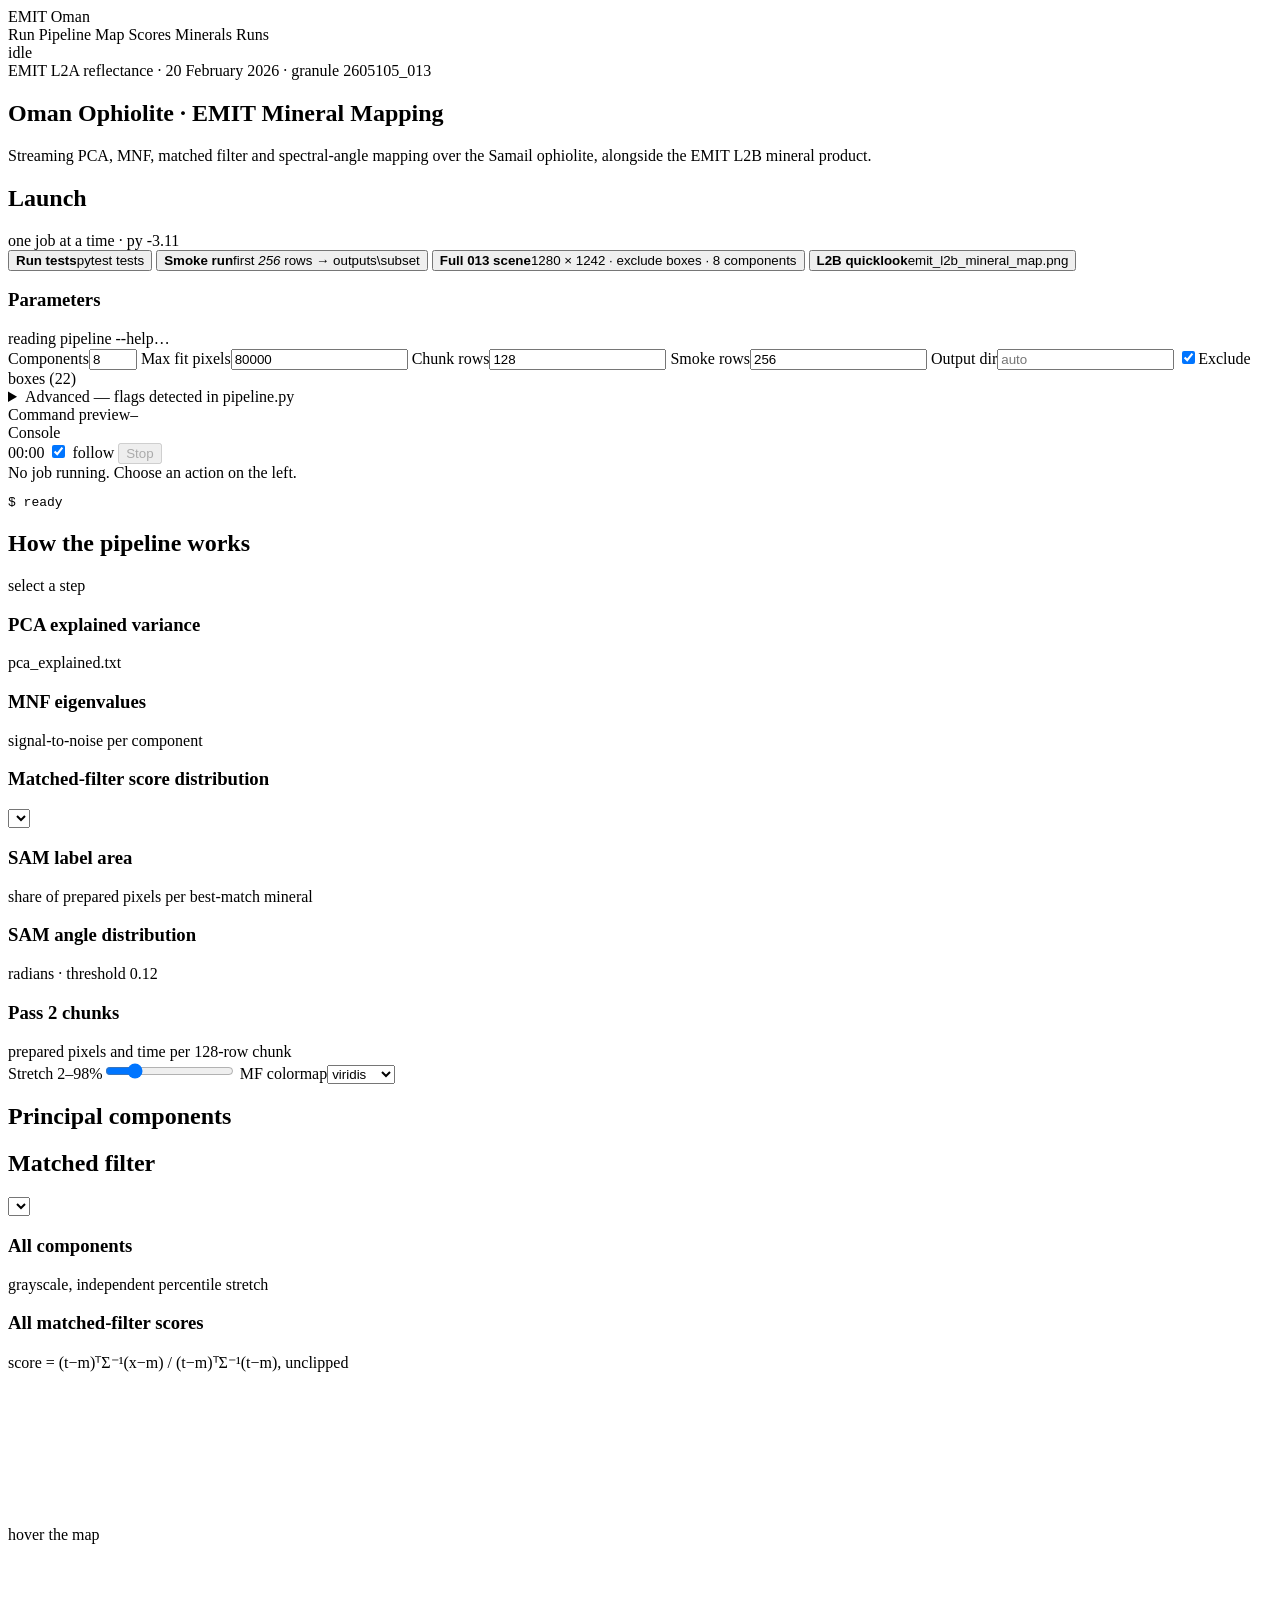
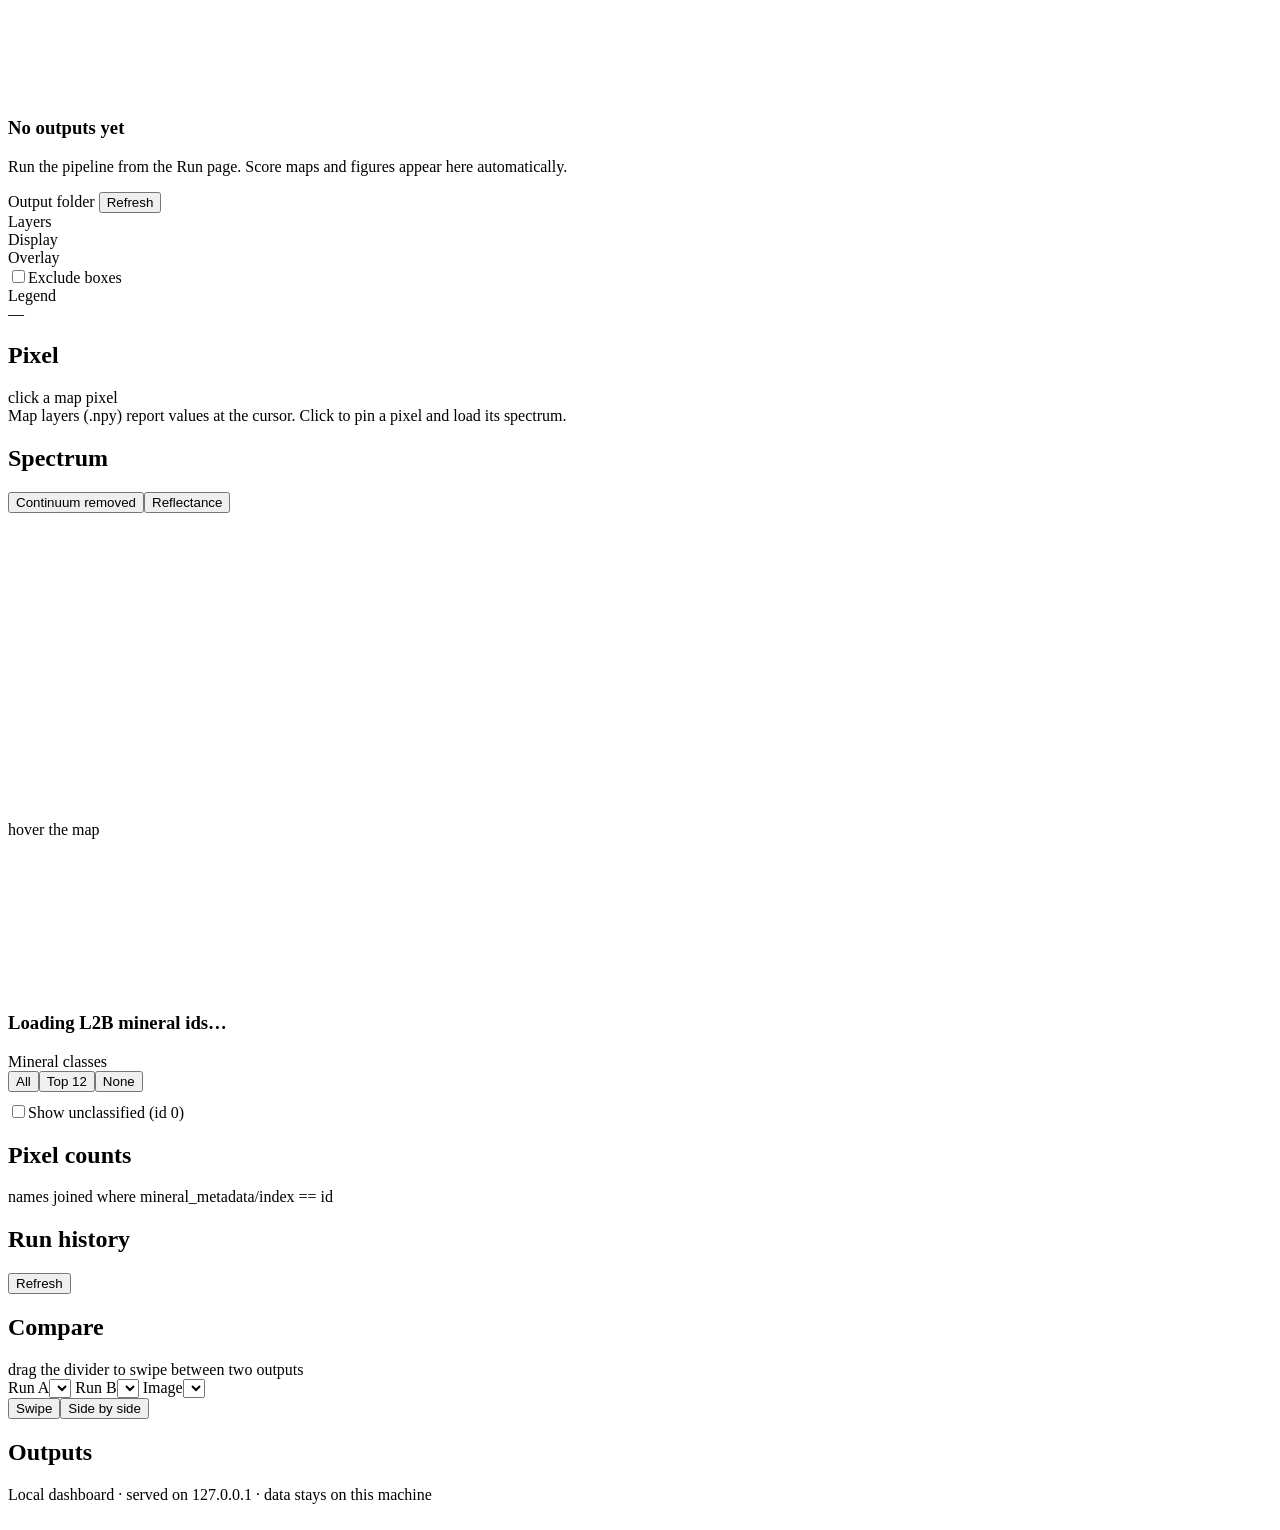
==== webapp/static/index.html @ 7522fdf1 "Serpentine Signals: memory-safe streaming EMIT pipeline for Samail ophiolite mineral mapping + local" ====
<!doctype html>
<html lang="en">
<head>
<meta charset="utf-8">
<meta name="viewport" content="width=device-width, initial-scale=1">
<title>Oman Ophiolite · EMIT Mineral Mapping</title>
<link rel="stylesheet" href="/static/app.css">
</head>
<body>
<header class="topbar">
  <div class="wrap topbar-in">
    <div class="wordmark">EMIT <span>Oman</span></div>
    <nav>
      <a data-page="run" class="active">Run</a>
      <a data-page="pipeline">Pipeline</a>
      <a data-page="explorer">Map</a>
      <a data-page="scores">Scores</a>
      <a data-page="l2b">Minerals</a>
      <a data-page="runs">Runs</a>
    </nav>
    <div class="topbar-r">
      <div id="jobPill" class="pill idle"><span class="dot"></span><span id="jobPillText">idle</span></div>
      <span class="muted small" id="pyver"></span>
    </div>
  </div>
</header>

<main class="wrap">
  <section class="hero">
    <div class="eyebrow">EMIT L2A reflectance · 20 February 2026 · granule 2605105_013</div>
    <h1>Oman Ophiolite · EMIT Mineral Mapping</h1>
    <p class="lede">Streaming PCA, MNF, matched filter and spectral-angle mapping over the Samail ophiolite, alongside the EMIT L2B mineral product.</p>
    <div class="stats" id="stats"></div>
  </section>

  <!-- RUN -->
  <section class="page active" id="page-run">
    <div class="grid run-grid">
      <div class="card">
        <div class="card-h"><h2>Launch</h2><span class="muted small">one job at a time · py -3.11</span></div>
        <div class="tiles">
          <button class="tile" data-kind="tests"><b>Run tests</b><span>pytest tests</span></button>
          <button class="tile" data-kind="smoke"><b>Smoke run</b><span>first <i id="smokeRowsLbl">256</i> rows → outputs\subset</span></button>
          <button class="tile primary" data-kind="full"><b>Full 013 scene</b><span>1280 × 1242 · exclude boxes · 8 components</span></button>
          <button class="tile" data-kind="quicklook"><b>L2B quicklook</b><span>emit_l2b_mineral_map.png</span></button>
        </div>
        <div class="card-h sub"><h3>Parameters</h3><span class="muted small" id="flagsInfo">reading pipeline --help…</span></div>
        <div class="form">
          <label>Components<input type="number" id="pComponents" value="8" min="1" max="32"></label>
          <label>Max fit pixels<input type="number" id="pMaxFit" value="80000" step="5000"></label>
          <label>Chunk rows<input type="number" id="pChunk" value="128" step="16"></label>
          <label>Smoke rows<input type="number" id="pSmokeRows" value="256" step="64"></label>
          <label>Output dir<input type="text" id="pOut" placeholder="auto"></label>
          <label class="switch"><input type="checkbox" id="pBoxes" checked><span class="sl"></span>Exclude boxes (22)</label>
        </div>
        <details class="adv"><summary>Advanced — flags detected in pipeline.py</summary><div id="advFlags" class="form"></div><pre id="helpText" class="help"></pre></details>
        <div class="cmdprev"><span class="label">Command preview</span><code id="cmdPreview">—</code></div>
      </div>

      <div class="card console-card">
        <div class="term-h">
          <div class="term-title" id="termTitle">Console</div>
          <div class="term-right"><span id="elapsed" class="mono">00:00</span>
            <label class="mini"><input type="checkbox" id="autoscroll" checked> follow</label>
            <button class="btn sm" id="stopBtn" disabled>Stop</button></div>
        </div>
        <div class="progress"><div class="bar" id="progBar"></div></div>
        <div class="phase"><span id="phase" class="muted small">No job running. Choose an action on the left.</span><span id="progPct" class="mono small"></span></div>
        <pre class="term" id="term"><span class="muted">$ ready</span></pre>
      </div>
    </div>
  </section>

  <!-- PIPELINE -->
  <section class="page" id="page-pipeline">
    <div class="kpis" id="kpis"></div>
    <div class="card">
      <div class="card-h"><h2>How the pipeline works</h2><span class="muted small" id="pipeSrc">select a step</span></div>
      <div class="diagram" id="diagram"></div>
      <div class="detail" id="stepDetail"></div>
    </div>
    <div class="grid charts">
      <div class="card"><div class="card-h"><h3>PCA explained variance</h3><span class="muted small">pca_explained.txt</span></div><div class="chart" id="chPca"></div></div>
      <div class="card"><div class="card-h"><h3>MNF eigenvalues</h3><span class="muted small">signal-to-noise per component</span></div><div class="chart" id="chMnf"></div></div>
      <div class="card"><div class="card-h"><h3>Matched-filter score distribution</h3><select id="mfSel"></select></div><div class="chart" id="chMf"></div><div class="muted small" id="mfInfo"></div></div>
      <div class="card"><div class="card-h"><h3>SAM label area</h3><span class="muted small">share of prepared pixels per best-match mineral</span></div><div class="chart" id="chSam"></div></div>
      <div class="card"><div class="card-h"><h3>SAM angle distribution</h3><span class="muted small">radians · threshold 0.12</span></div><div class="chart" id="chAng"></div><div class="muted small" id="angInfo"></div></div>
      <div class="card"><div class="card-h"><h3>Pass 2 chunks</h3><span class="muted small">prepared pixels and time per 128-row chunk</span></div><div class="chart" id="chChunks"></div></div>
    </div>
  </section>

  <!-- SCORES -->
  <section class="page" id="page-scores">
    <div class="card scores-bar">
      <div class="seg small" id="scDir"></div>
      <label class="inl">Stretch <span class="mono" id="scStretchLbl">2–98%</span><input type="range" id="scStretch" min="0" max="10" step="0.5" value="2"></label>
      <label class="inl">MF colormap<select id="scCmap"><option>viridis</option><option>magma</option><option>cividis</option><option>gray</option><option>RdBu_r</option></select></label>
    </div>
    <div class="grid two-eq">
      <div class="card"><div class="card-h"><h2>Principal components</h2><div class="seg small" id="pcBtns"></div></div><div class="bigimg" id="pcBig"></div><div class="muted small" id="pcCap"></div></div>
      <div class="card"><div class="card-h"><h2>Matched filter</h2><select id="mfBigSel"></select></div><div class="bigimg" id="mfBig"></div><div class="muted small" id="mfCap"></div></div>
    </div>
    <div class="card"><div class="card-h"><h3>All components</h3><span class="muted small">grayscale, independent percentile stretch</span></div><div class="thumbs" id="pcThumbs"></div></div>
    <div class="card"><div class="card-h"><h3>All matched-filter scores</h3><span class="muted small">score = (t−m)ᵀΣ⁻¹(x−m) / (t−m)ᵀΣ⁻¹(t−m), unclipped</span></div><div class="thumbs" id="mfThumbs"></div></div>
  </section>

  <!-- MAP -->
  <section class="page" id="page-explorer">
    <div class="grid map-grid">
      <div class="mapwrap" id="exMap">
        <canvas class="mapcanvas"></canvas>
        <div class="readout mono" id="exReadout">hover the map</div>
        <div class="scalebar"><div class="sb" id="exScale"></div><span id="exScaleLbl"></span></div>
        <canvas class="minimap" id="exMini" width="150" height="150"></canvas>
        <div class="empty" id="exEmpty"><h3>No outputs yet</h3><p>Run the pipeline from the <a data-goto="run">Run</a> page. Score maps and figures appear here automatically.</p></div>
      </div>
      <aside class="card side-panel">
        <div class="sec"><div class="sec-h">Output folder <button class="link" id="refreshLayers">Refresh</button></div><div class="seg" id="dirSeg"></div><div class="muted small" id="layerCount"></div></div>
        <div class="sec"><div class="sec-h">Layers</div><div id="layerList" class="layerlist"></div></div>
        <div class="sec"><div class="sec-h">Display</div><div id="ctrlBody"></div></div>
        <div class="sec"><div class="sec-h">Overlay</div><label class="switch"><input type="checkbox" id="boxToggle"><span class="sl"></span>Exclude boxes</label></div>
        <div class="sec"><div class="sec-h">Legend</div><div class="legend" id="exLegend"><span class="muted small">—</span></div></div>
      </aside>
    </div>
    <div class="grid two">
      <div class="card"><div class="card-h"><h2>Pixel</h2><span class="muted small" id="pxHead">click a map pixel</span></div><div id="pxTable" class="pxtable muted small">Map layers (.npy) report values at the cursor. Click to pin a pixel and load its spectrum.</div></div>
      <div class="card"><div class="card-h"><h2>Spectrum</h2>
        <div class="seg small" id="specMode"><button data-m="cr" class="on">Continuum removed</button><button data-m="raw">Reflectance</button></div></div>
        <canvas id="specPlot" class="plot"></canvas>
        <div id="specMatches" class="matches"></div></div>
    </div>
  </section>

  <!-- MINERALS -->
  <section class="page" id="page-l2b">
    <div class="grid map-grid">
      <div class="mapwrap tall" id="l2bMap">
        <canvas class="mapcanvas"></canvas>
        <div class="readout mono" id="l2bReadout">hover the map</div>
        <div class="scalebar"><div class="sb" id="l2bScale"></div><span id="l2bScaleLbl"></span></div>
        <canvas class="minimap" id="l2bMini" width="150" height="150"></canvas>
        <div class="empty" id="l2bEmpty"><div class="spinner"></div><h3>Loading L2B mineral ids…</h3></div>
      </div>
      <aside class="card side-panel legend-card">
        <div class="sec"><div class="sec-h">Mineral classes</div><div class="seg small"><button id="l2bAll">All</button><button id="l2bTop">Top 12</button><button id="l2bNone">None</button></div>
        <div class="muted small" id="l2bInfo" style="margin-top:10px"></div>
        <label class="switch"><input type="checkbox" id="l2bShow0"><span class="sl"></span>Show unclassified (id 0)</label></div>
        <div id="l2bLegend" class="chips"></div>
      </aside>
    </div>
    <div class="card"><div class="card-h"><h2>Pixel counts</h2><span class="muted small">names joined where mineral_metadata/index == id</span></div>
      <div class="tablewrap"><table class="tbl" id="l2bTable"></table></div></div>
  </section>

  <!-- RUNS -->
  <section class="page" id="page-runs">
    <div class="card"><div class="card-h"><h2>Run history</h2><button class="btn sm" id="refreshRuns">Refresh</button></div>
      <div id="runList" class="runlist"></div></div>
    <div class="card"><div class="card-h"><h2>Compare</h2><span class="muted small">drag the divider to swipe between two outputs</span></div>
      <div class="form cmpform">
        <label>Run A<select id="cmpA"></select></label>
        <label>Run B<select id="cmpB"></select></label>
        <label>Image<select id="cmpImg"></select></label>
        <div class="seg small" id="cmpMode"><button data-m="swipe" class="on">Swipe</button><button data-m="side">Side by side</button></div>
      </div>
      <div id="cmpView" class="cmpview"></div></div>
    <div class="card"><div class="card-h"><h2 id="galTitle">Outputs</h2><span class="muted small" id="galSub"></span></div><div id="gallery" class="gallery"></div></div>
  </section>
  <footer class="foot muted small">Local dashboard · served on 127.0.0.1 · data stays on this machine</footer>
</main>
<div id="lightbox" class="lightbox"><img><div class="lb-cap"></div></div>
<div id="toast" class="toast"></div>
<script src="/static/app.js"></script>
</body>
</html>
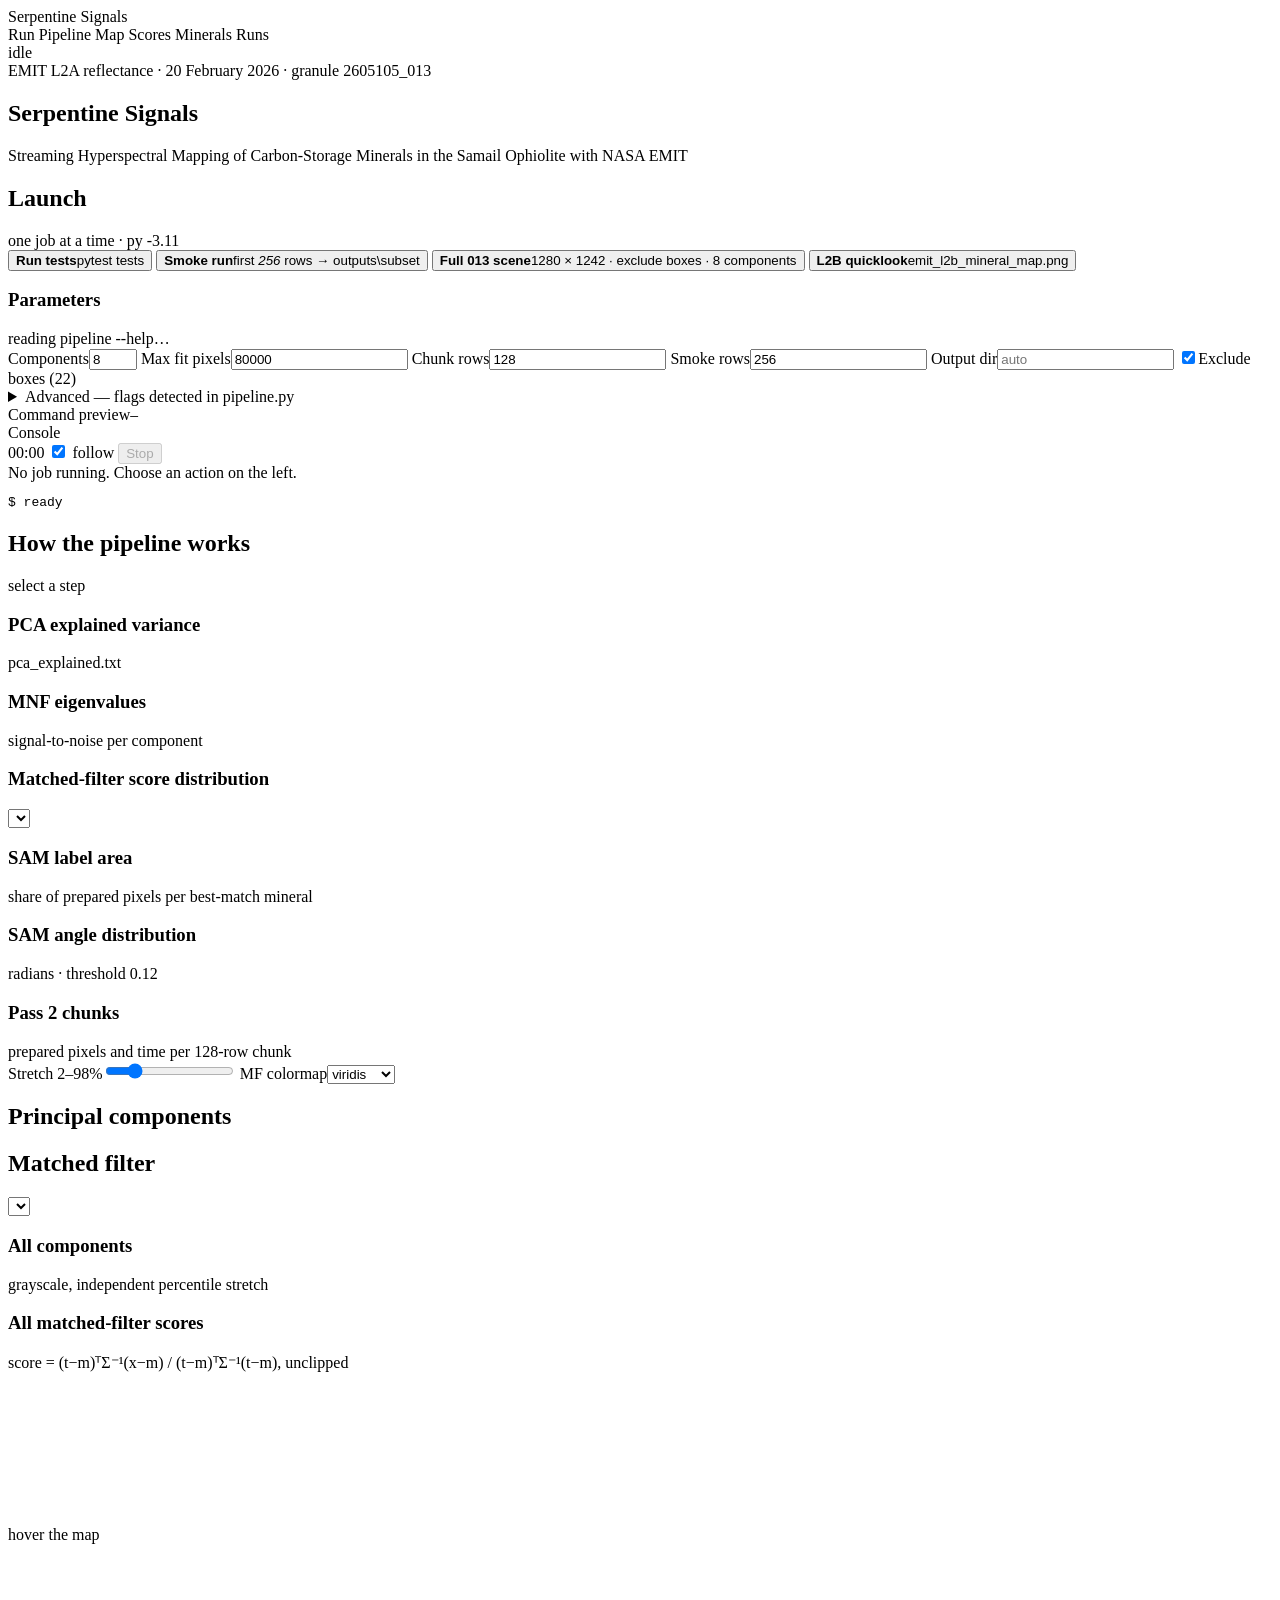
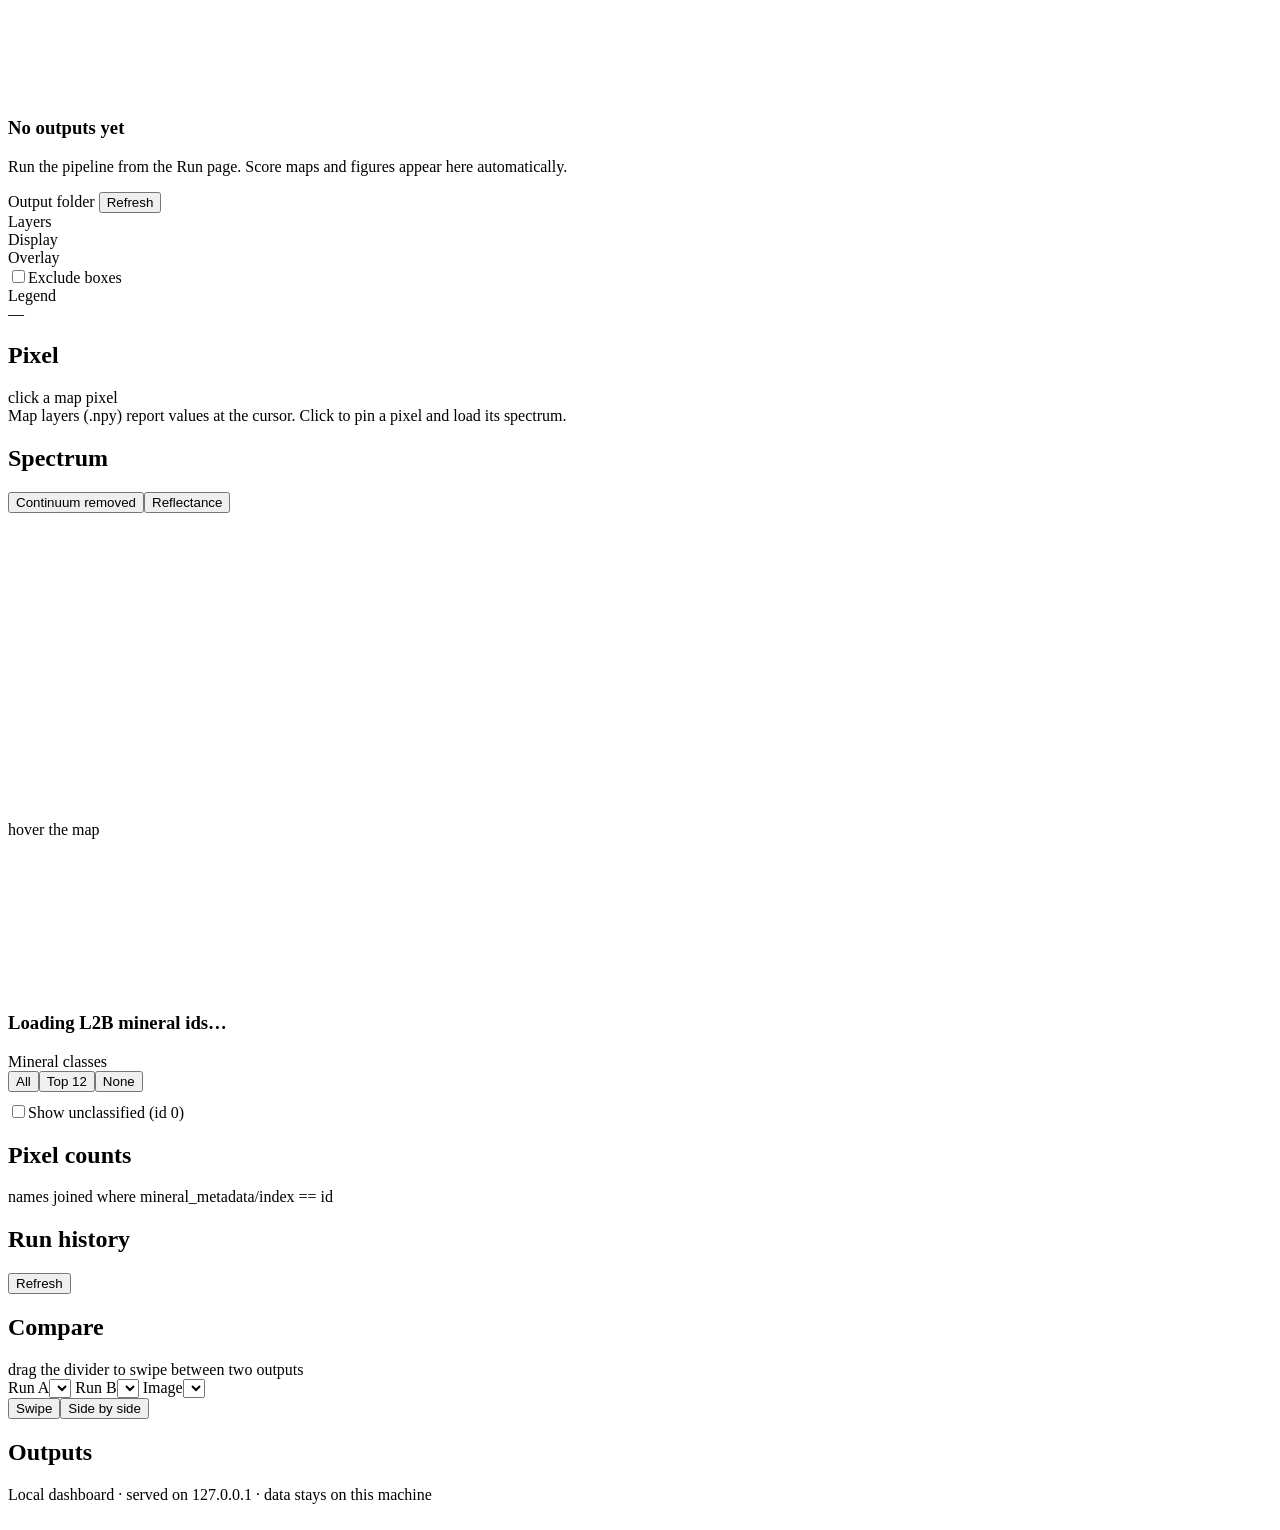
==== commit 3106debd: "Add static GitHub Pages showcase of the Serpentine Signals dashboard." ====
--- a/webapp/static/index.html
+++ b/webapp/static/index.html
@@ -3,13 +3,13 @@
 <head>
 <meta charset="utf-8">
 <meta name="viewport" content="width=device-width, initial-scale=1">
-<title>Oman Ophiolite · EMIT Mineral Mapping</title>
-<link rel="stylesheet" href="/static/app.css">
+<title>Serpentine Signals</title>
+<link rel="stylesheet" href="static/app.css">
 </head>
 <body>
 <header class="topbar">
   <div class="wrap topbar-in">
-    <div class="wordmark">EMIT <span>Oman</span></div>
+    <div class="wordmark">Serpentine <span>Signals</span></div>
     <nav>
       <a data-page="run" class="active">Run</a>
       <a data-page="pipeline">Pipeline</a>
@@ -28,9 +28,10 @@
 <main class="wrap">
   <section class="hero">
     <div class="eyebrow">EMIT L2A reflectance · 20 February 2026 · granule 2605105_013</div>
-    <h1>Oman Ophiolite · EMIT Mineral Mapping</h1>
-    <p class="lede">Streaming PCA, MNF, matched filter and spectral-angle mapping over the Samail ophiolite, alongside the EMIT L2B mineral product.</p>
+    <h1>Serpentine Signals</h1>
+    <p class="lede">Streaming Hyperspectral Mapping of Carbon-Storage Minerals in the Samail Ophiolite with NASA EMIT</p>
     <div class="stats" id="stats"></div>
+    <div class="static-note" id="staticNote" hidden>This is a read-only showcase of a completed run. Launching the pipeline requires the local app on your machine.</div>
   </section>
 
   <!-- RUN -->
@@ -166,10 +167,10 @@
       <div id="cmpView" class="cmpview"></div></div>
     <div class="card"><div class="card-h"><h2 id="galTitle">Outputs</h2><span class="muted small" id="galSub"></span></div><div id="gallery" class="gallery"></div></div>
   </section>
-  <footer class="foot muted small">Local dashboard · served on 127.0.0.1 · data stays on this machine</footer>
+  <footer class="foot muted small" id="siteFoot">Local dashboard · served on 127.0.0.1 · data stays on this machine</footer>
 </main>
 <div id="lightbox" class="lightbox"><img><div class="lb-cap"></div></div>
 <div id="toast" class="toast"></div>
-<script src="/static/app.js"></script>
+<script src="static/app.js"></script>
 </body>
 </html>
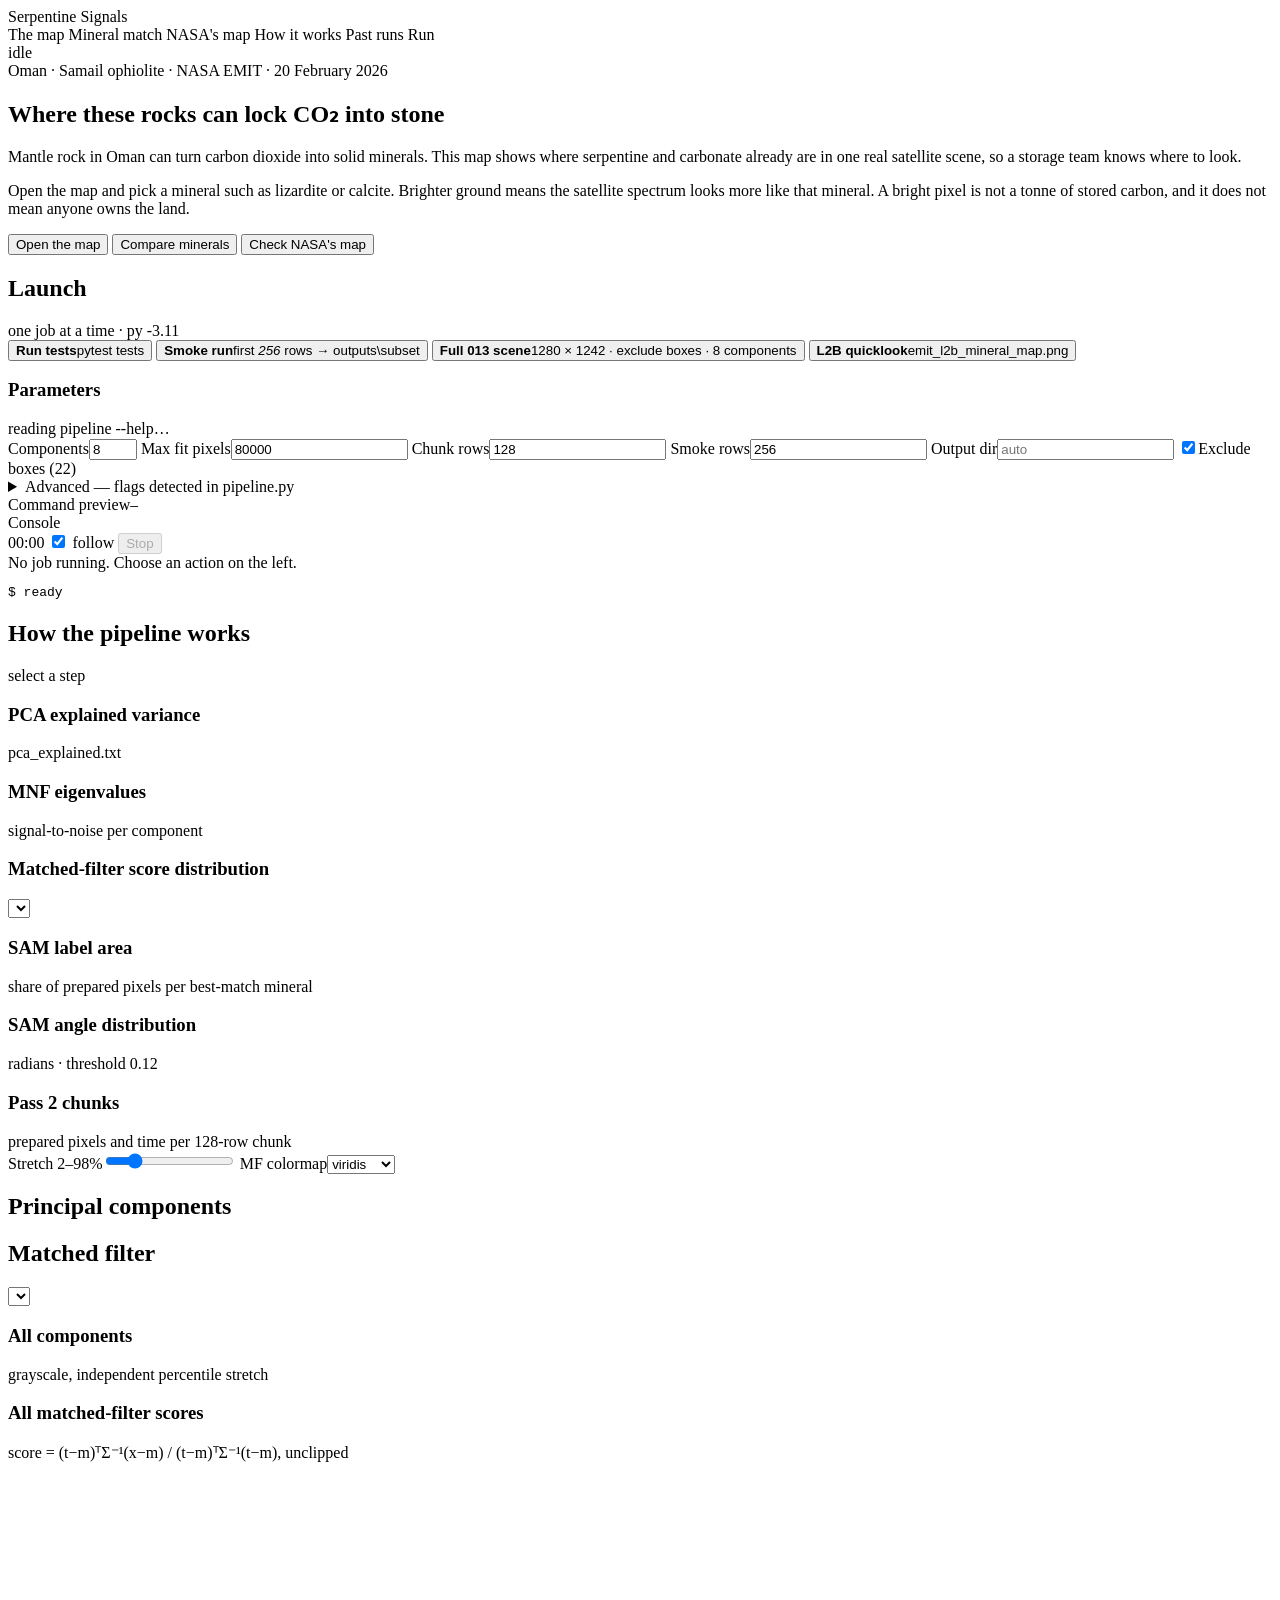
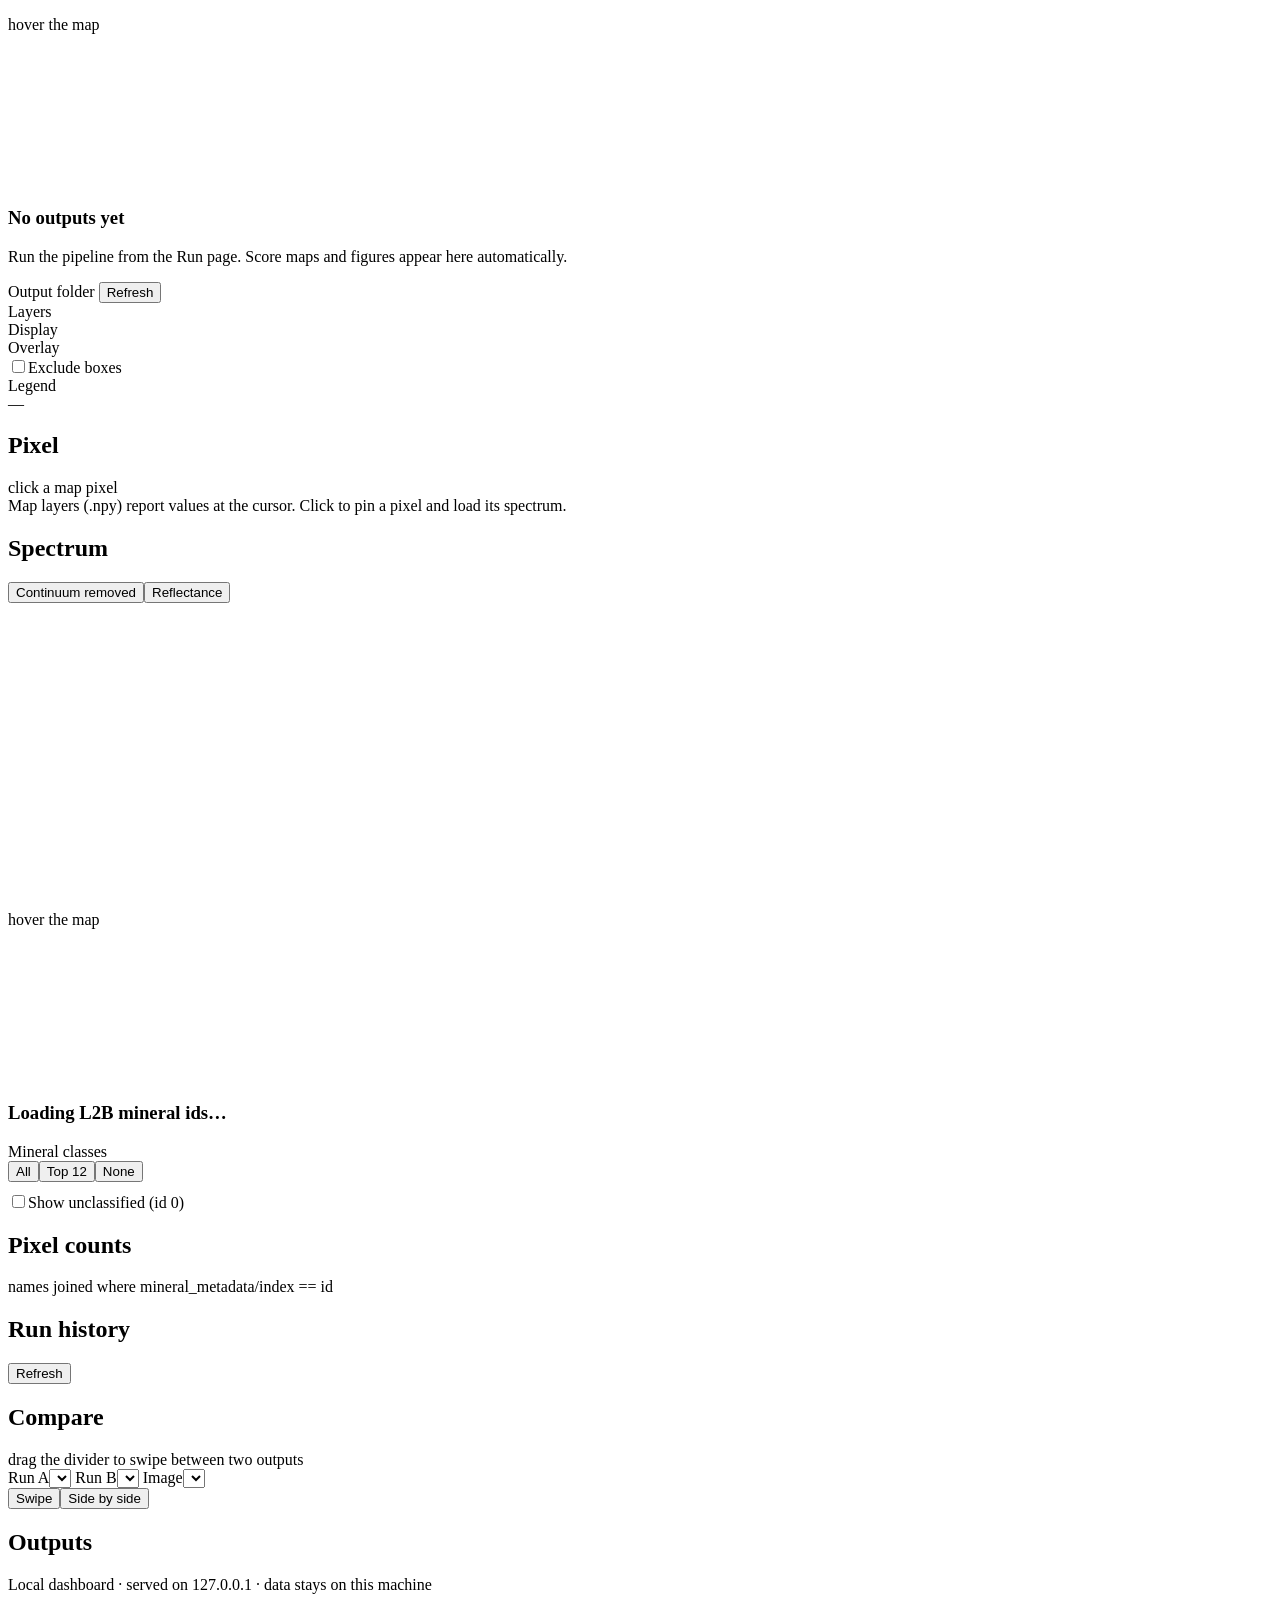
==== commit 515b9ab8: "clarified what the mineral maps are for" ====
--- a/webapp/static/index.html
+++ b/webapp/static/index.html
@@ -11,12 +11,12 @@
   <div class="wrap topbar-in">
     <div class="wordmark">Serpentine <span>Signals</span></div>
     <nav>
+      <a data-page="explorer">The map</a>
+      <a data-page="scores">Mineral match</a>
+      <a data-page="l2b">NASA's map</a>
+      <a data-page="pipeline">How it works</a>
+      <a data-page="runs">Past runs</a>
       <a data-page="run" class="active">Run</a>
-      <a data-page="pipeline">Pipeline</a>
-      <a data-page="explorer">Map</a>
-      <a data-page="scores">Scores</a>
-      <a data-page="l2b">Minerals</a>
-      <a data-page="runs">Runs</a>
     </nav>
     <div class="topbar-r">
       <div id="jobPill" class="pill idle"><span class="dot"></span><span id="jobPillText">idle</span></div>
@@ -27,11 +27,19 @@
 
 <main class="wrap">
   <section class="hero">
-    <div class="eyebrow">EMIT L2A reflectance · 20 February 2026 · granule 2605105_013</div>
-    <h1>Serpentine Signals</h1>
-    <p class="lede">Streaming Hyperspectral Mapping of Carbon-Storage Minerals in the Samail Ophiolite with NASA EMIT</p>
+    <div class="eyebrow">Oman · Samail ophiolite · NASA EMIT · 20 February 2026</div>
+    <h1>Where these rocks can lock CO₂ into stone</h1>
+    <p class="lede">Mantle rock in Oman can turn carbon dioxide into solid minerals. This map shows where serpentine and carbonate already are in one real satellite scene, so a storage team knows where to look.</p>
+    <div class="howto">
+      <p>Open the map and pick a mineral such as lizardite or calcite. Brighter ground means the satellite spectrum looks more like that mineral. A bright pixel is not a tonne of stored carbon, and it does not mean anyone owns the land.</p>
+      <div class="howto-actions">
+        <button class="btn primary" type="button" data-goto="explorer">Open the map</button>
+        <button class="btn" type="button" data-goto="scores">Compare minerals</button>
+        <button class="btn" type="button" data-goto="l2b">Check NASA's map</button>
+      </div>
+    </div>
     <div class="stats" id="stats"></div>
-    <div class="static-note" id="staticNote" hidden>This is a read-only showcase of a completed run. Launching the pipeline requires the local app on your machine.</div>
+    <div class="static-note" id="staticNote" hidden>You are looking at a finished map from 20 February 2026. Launching a new run works only in the local app.</div>
   </section>
 
   <!-- RUN -->
